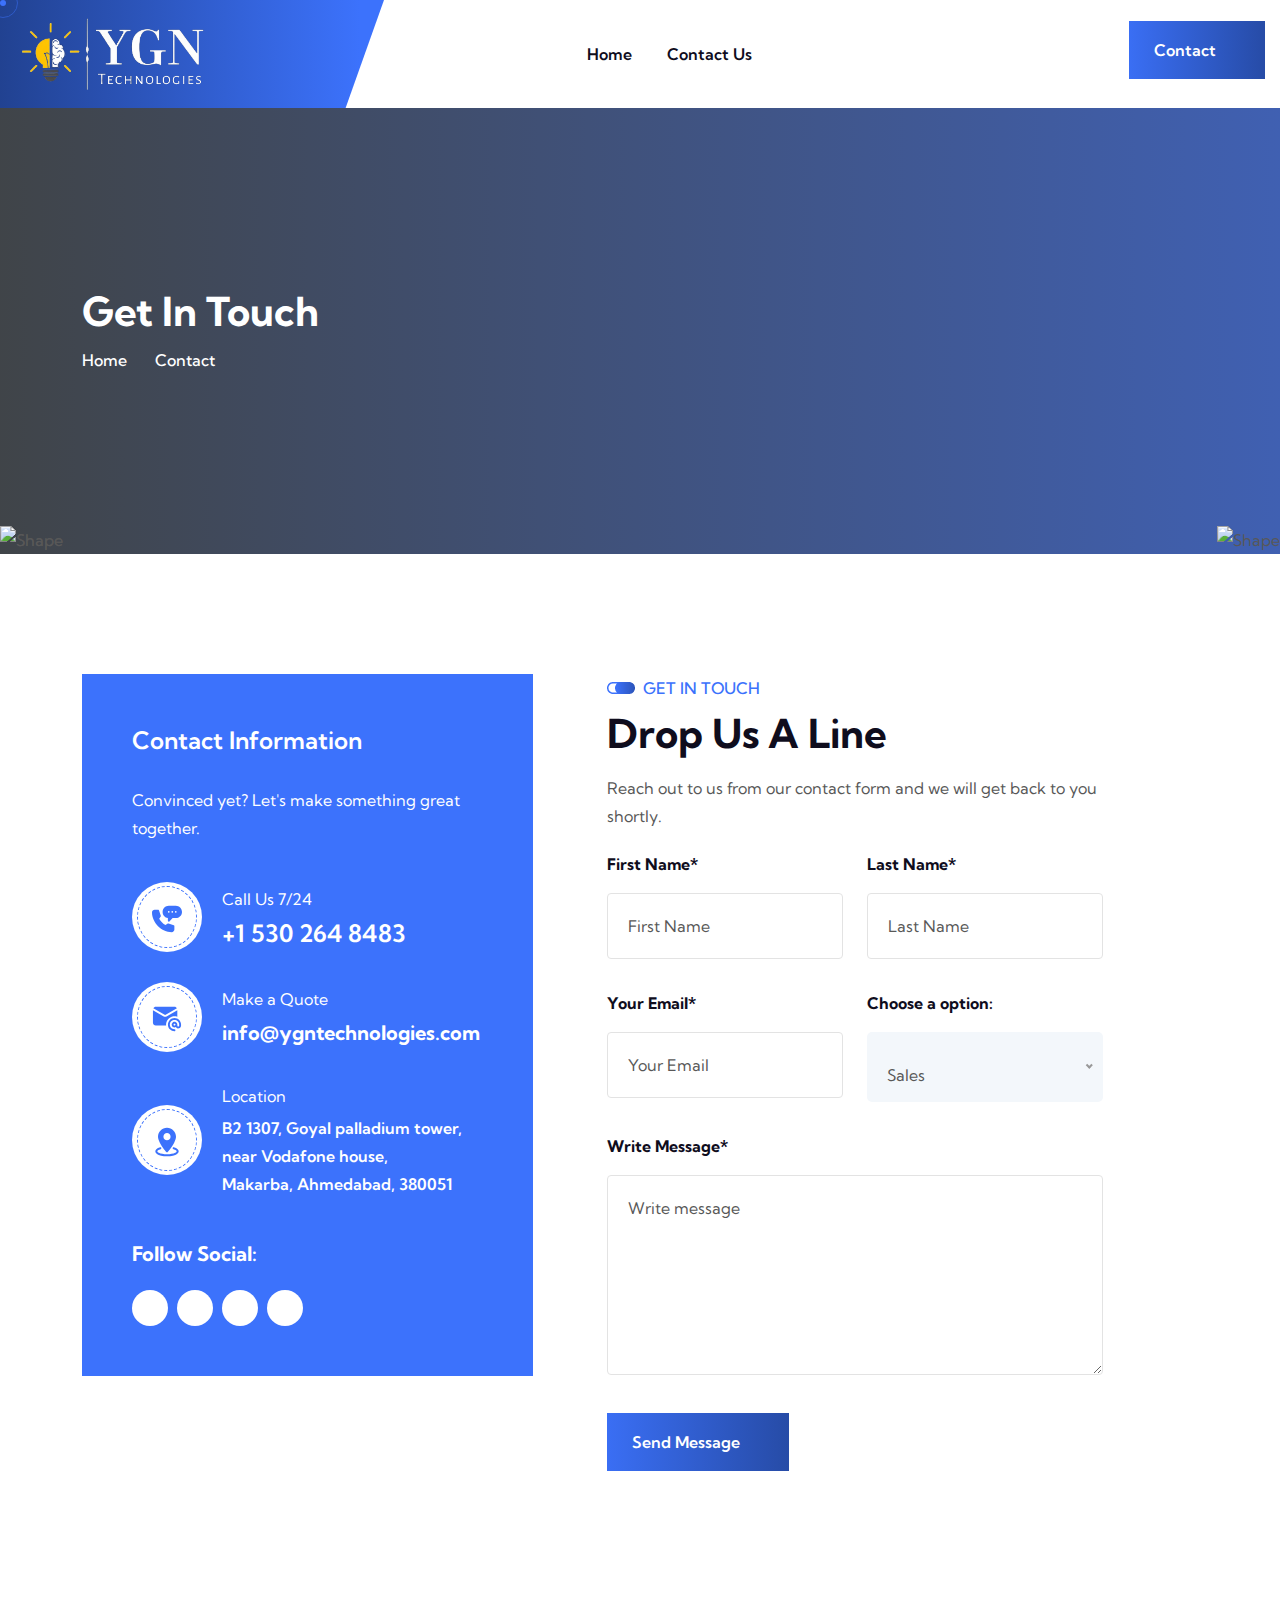
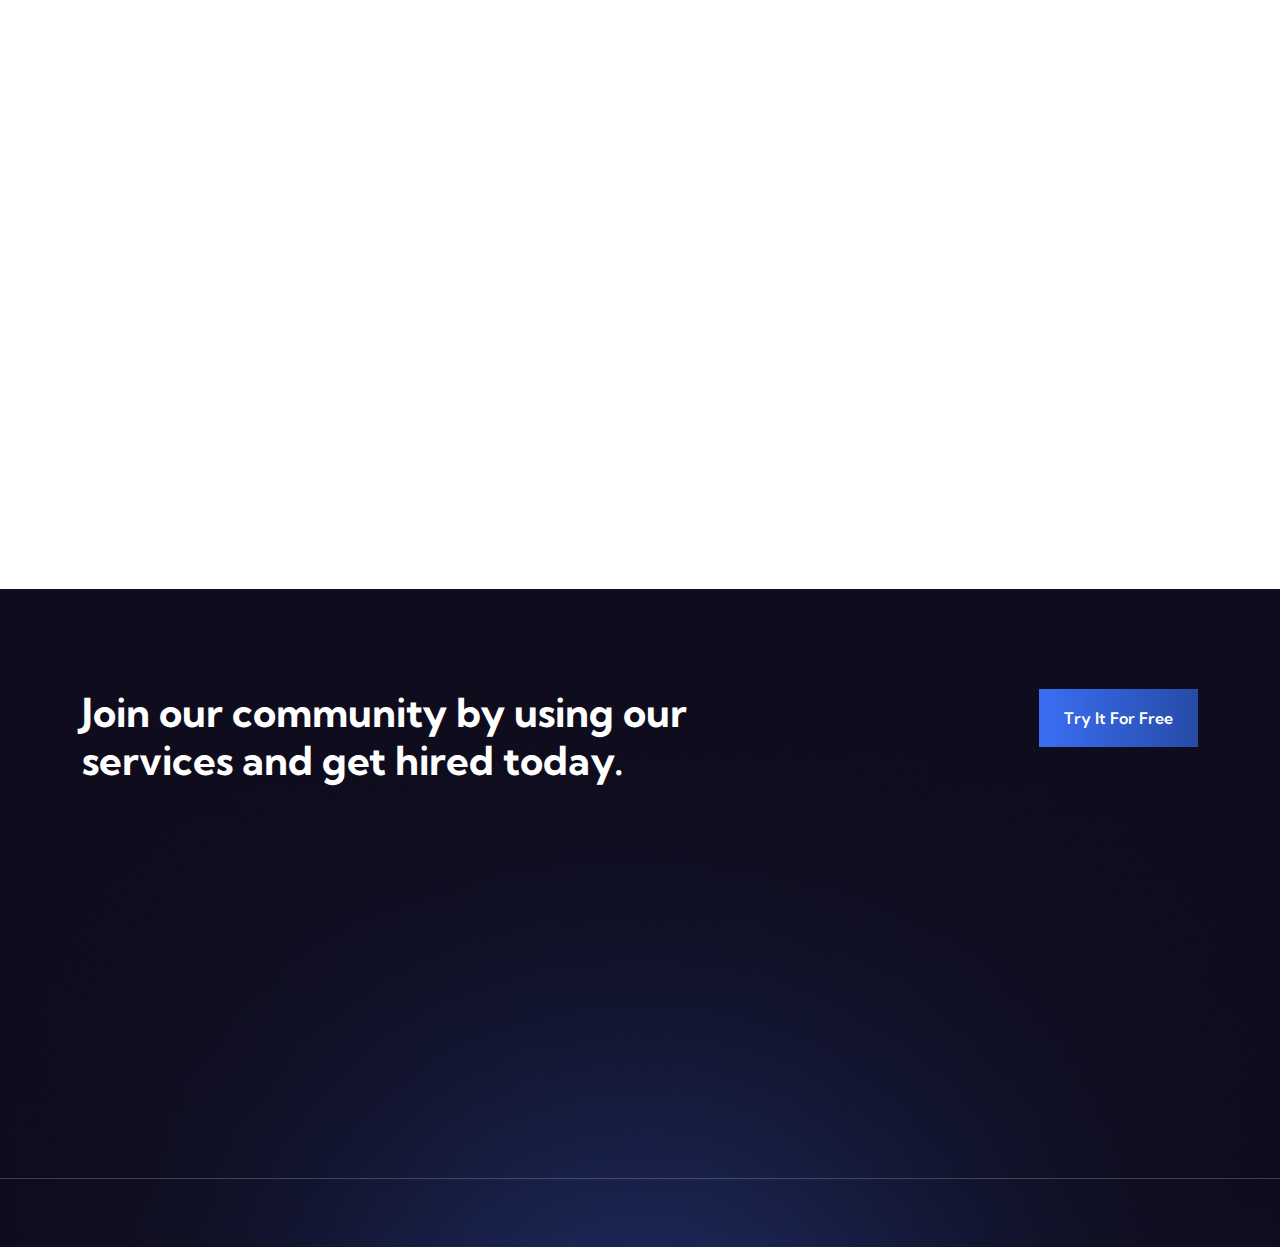
==== contact.html @ 8b7b7b0b "Contact or home page ready." ====
<!DOCTYPE html>
<html lang="en">
  <head>
    <meta charset="UTF-8" />
    <meta http-equiv="X-UA-Compatible" content="IE=edge" />
    <meta name="viewport" content="width=device-width, initial-scale=1.0" />
    <meta name="description" content="Learn Practice and get Placed - With the aid of our programme, international students will be given up to 10 times as many job interviews and will be placed more quickly.">
    <meta name="keywords" content="YGN Technologies, web development, mobile app development, digital marketing, technology solutions">
    <meta name="author" content="YGN Technologies">
    <meta property="og:url" content="https://www.ygntechnologies.com/" />
    <meta property="og:type" content="website" />
    <meta property="og:title" content="YGN Technologies" />
    <meta property="og:description" content="Learn Practice and get Placed - With the aid of our programme, international students will be given up to 10 times as many job interviews and will be placed more quickly." />
    <meta property="og:site_name" content="YGN Technologies" />
    <meta property="og:image" content="https://www.ygntechnologies.com/assets/images/logo/logo-light.png">
    <title>YGN Technologies</title>
    <!-- Favicon img -->
    <link rel="icon" type="image/x-icon" href="assets/images/favicon.ico">
    <link rel="shortcut icon" href="assets/images/favicon.png" />
    <!-- Bootstarp min css -->
    <link rel="stylesheet" href="assets/css/bootstrap.min.css" />
    <!-- Mean menu css -->
    <link rel="stylesheet" href="assets/css/meanmenu.css" />
    <!-- All min css -->
    <link rel="stylesheet" href="assets/css/all.min.css" />
    <!-- Swiper bundle min css -->
    <link rel="stylesheet" href="assets/css/swiper-bundle.min.css" />
    <!-- Magnigic popup css -->
    <link rel="stylesheet" href="assets/css/magnific-popup.css" />
    <!-- Animate css -->
    <link rel="stylesheet" href="assets/css/animate.css" />
    <!-- Nice select css -->
    <link rel="stylesheet" href="assets/css/nice-select.css" />
    <!-- Style css -->
    <link rel="stylesheet" href="assets/css/style.css" />
    <script src="https://kit.fontawesome.com/e7c887b20f.js" crossorigin="anonymous"></script>
  </head>

  <body>
    <!-- Preloader area start -->
    <!-- <div class="loading">
      <span class="text-capitalize">L</span>
      <span>o</span>
      <span>a</span>
      <span>d</span>
      <span>i</span>
      <span>n</span>
      <span>g</span>
    </div>
    <div id="preloader"></div> -->
    <!-- Preloader area end -->

    <!-- Mouse cursor area start here -->
    <div class="mouse-cursor cursor-outer"></div>
    <div class="mouse-cursor cursor-inner"></div>
    <!-- Mouse cursor area end here -->

    <!-- Header area start here -->
    <header class="header-area">
      <div class="container header__container">
        <div class="header__main">
          <a href="index.html" class="logo">
            <img src="assets/images/logo/logo-light.png" alt="logo" />
          </a>
          <div class="main-menu">
            <nav>
              <ul>
                <li class="has-megamenu">
                  <a href="index.html">Home</a>
                </li>
                <li><a href="contact.html">Contact Us</a></li>
              </ul>
            </nav>
          </div>
          <div class="d-none d-lg-inline-block">
            <a href="contact.html" class="btn-one">Contact <i class="fa-solid fa-headset"></i></a>
          </div>
          <div class="bars d-block d-lg-none">
            <i id="openButton" class="fa-solid fa-bars"></i>
          </div>
        </div>
      </div>
    </header>
    <!-- Header area end here -->

    <!-- Sidebar area start here -->
    <div id="targetElement" class="sidebar-area sidebar__hide">
      <div class="sidebar__overlay"></div>
      <a href="index.html" class="logo mb-40">
        <img src="assets/images/logo/logo.svg" alt="logo" />
      </a>
      <div class="mobile-menu overflow-hidden"></div>
      <ul class="footer-contact" style="color:white; ">
        <!-- <li>
          <div class="info" style="display: flex; gap: 10px;">
            <i class="fa-solid fa-map-location-dot"></i>
            <a class="link-body"
              href="https://www.google.com/maps?ll=22.999317,72.501567&z=17&t=m&hl=en&gl=BD&mapclient=embed&q=PALLADIUM+TOWER+Makarba+Ahmedabad,+Gujarat+380015"
              target="_blank" style="color:white;">
              B2 1307, Goyal palladium tower, near Vodafone house,
              Makarba, Ahmedabad, 380051
            </a>
          </div>
        </li> -->
        <li>
          <div class="info" style="display: flex; gap: 10px; align-items: center;">
            <i class="fa-solid fa-envelope"></i>
            <a href="mailto:info@ygntechnologies.com" class="link-body" style="color:white;">info@ygntechnologies.com</a>
          </div>
        </li>
        <li>
          <div class="info" style="display: flex; gap: 10px; align-items: center;">
            <i class="fa-solid fa-phone"></i>
            <a class="line_effect" href="tel://+15302648483" style="color:white;">+1 530 264 8483</a>
          </div>
        </li>
      </ul>
      <div class="social-icon mt-20">
        <a href="https://www.facebook.com/people/YGN-Technologies/61553317140249/?mibextid=qi2Omg"
        target="_blank"><i class="fa-brands fa-facebook-f"></i></a>
      <a href="https://www.instagram.com/ygntechnologies/?igsh=MWh3cmNrNzN2Zmg5aA%3D%3D" target="_blank"><i
          class="fa-brands fa-instagram"></i></a>
      <a href="https://www.linkedin.com/company/ygn-technologies/" target="_blank"><i
          class="fa-brands fa-linkedin-in"></i></a>
      <a href="https://wa.me/+918209973826" target="_blank"><i class="fa-brands fa-whatsapp"></i></a>
      </div>
      <button id="closeButton" class="text-white">
        <i class="fa-solid fa-xmark"></i>
      </button>
    </div>
    <!-- Sidebar area end here -->

    <!-- Fullscreen search area start here -->
    <div class="search-wrap">
      <div class="search-inner">
        <i class="fas fa-times search-close" id="search-close"></i>
        <div class="search-cell">
          <form method="get">
            <div class="search-field-holder">
              <input
                type="search"
                class="main-search-input"
                placeholder="Search..."
              />
            </div>
          </form>
        </div>
      </div>
    </div>
    <!-- Fullscreen search area end here -->

    <main>
      <!-- Page banner area start here -->
      <section
        class="banner__inner-page bg-image pt-180 pb-180 bg-image"
        data-background="assets/images/banner/contact_banner.webp"
      >
        <div
          class="shape2 wow slideInLeft"
          data-wow-delay="00ms"
          data-wow-duration="1500ms"
        >
          <img src="assets/images/banner/inner-banner-shape2.png" alt="shape" />
        </div>
        <div
          class="shape1 wow slideInLeft"
          data-wow-delay="200ms"
          data-wow-duration="1500ms"
        >
          <img src="assets/images/banner/inner-banner-shape1.png" alt="shape" />
        </div>
        <div
          class="shape3 wow slideInRight"
          data-wow-delay="200ms"
          data-wow-duration="1500ms"
        >
          <img
            class="sway__animationX"
            src="assets/images/banner/inner-banner-shape3.png"
            alt="shape"
          />
        </div>
        <div class="container">
          <h2
            class="wow fadeInUp"
            data-wow-delay="00ms"
            data-wow-duration="1500ms"
          >
            Get in Touch
          </h2>
          <div
            class="breadcrumb-list wow fadeInUp"
            data-wow-delay="200ms"
            data-wow-duration="1500ms"
          >
            <a href="index.html">Home &nbsp;</a
            ><span> <i class="fa-solid fa-angles-right"></i>&nbsp; Contact</span>
          </div>
        </div>
      </section>
      <!-- Page banner area end here -->

      <!-- Contact area start here -->
      <section class="contact-area pt-120 pb-120">
        <div class="container">
          <div class="row g-4">
            <div class="col-lg-5">
              <div class="contact__left-item primary-bg">
                <h3 class="text-white mb-30">Contact Information</h3>
                <p class="text-white">
                  Convinced yet? Let's make something great together.
                </p>
                <ul class="mt-40 mb-40">
                  <li>
                    <i>
                      <svg
                        width="30"
                        height="30"
                        viewBox="0 0 30 30"
                        fill="none"
                        xmlns="http://www.w3.org/2000/svg"
                      >
                        <path
                          d="M23.7891 1.81641H16.7578C13.3658 1.81641 10.6055 4.5767 10.6055 7.96875C10.6055 11.063 12.9015 13.631 15.8789 14.0585V16.7578C15.8788 16.9317 15.9303 17.1016 16.0268 17.2462C16.1234 17.3907 16.2607 17.5033 16.4214 17.5697C16.7456 17.705 17.1258 17.6325 17.3793 17.3792L20.6374 14.1211H23.7891C27.1811 14.1211 30 11.3608 30 7.96875C30 4.5767 27.1811 1.81641 23.7891 1.81641ZM16.7578 8.84754C16.2723 8.84754 15.8789 8.45402 15.8789 7.96863C15.8789 7.48324 16.2723 7.08973 16.7578 7.08973C17.2432 7.08973 17.6367 7.48324 17.6367 7.96863C17.6367 8.45402 17.2432 8.84754 16.7578 8.84754ZM20.2734 8.84754C19.7879 8.84754 19.3945 8.45402 19.3945 7.96863C19.3945 7.48324 19.7879 7.08973 20.2734 7.08973C20.7588 7.08973 21.1523 7.48324 21.1523 7.96863C21.1523 8.45402 20.7588 8.84754 20.2734 8.84754ZM23.7891 8.84754C23.3036 8.84754 22.9102 8.45402 22.9102 7.96863C22.9102 7.48324 23.3036 7.08973 23.7891 7.08973C24.2745 7.08973 24.668 7.48324 24.668 7.96863C24.668 8.45402 24.2745 8.84754 23.7891 8.84754Z"
                          fill="#3C72FC"
                        />
                        <path
                          d="M19.7461 28.1836C21.2 28.1836 22.3828 27.0008 22.3828 25.5469V22.0312C22.3828 21.6527 22.1408 21.3171 21.782 21.1978L16.5209 19.44C16.2634 19.3533 15.9819 19.3928 15.7553 19.5421L13.5186 21.033C11.1496 19.9035 8.33871 17.0925 7.20914 14.7236L8.7 12.4868C8.77415 12.3754 8.82189 12.2485 8.83958 12.1158C8.85728 11.9831 8.84447 11.8482 8.80213 11.7212L7.04432 6.46014C6.98611 6.28516 6.87428 6.13295 6.72469 6.02512C6.5751 5.91728 6.39534 5.85929 6.21094 5.85938H2.63672C1.18277 5.85938 0 7.02979 0 8.48373C0 18.61 9.6198 28.1836 19.7461 28.1836Z"
                          fill="#3C72FC"
                        />
                      </svg>
                    </i>
                    <div>
                      <span class="text-white">Call Us 7/24</span>
                      <h3 class="mt-1">
                        <a class="text-white" href="tel://+15302648483">+1 530 264 8483</a>
                      </h3>
                    </div>
                  </li>
                  <li>
                    <i>
                      <svg
                        width="30"
                        height="30"
                        viewBox="0 0 30 30"
                        fill="none"
                        xmlns="http://www.w3.org/2000/svg"
                      >
                        <path
                          d="M12.6503 10.8272C12.8028 10.914 12.9765 10.9569 13.1519 10.9509C13.3316 10.9344 13.5058 10.8798 13.6628 10.7906L24.9222 4.22062C24.6775 3.79416 24.3249 3.43955 23.8999 3.19239C23.4749 2.94523 22.9923 2.81422 22.5006 2.8125H3.75063C3.25879 2.81406 2.77603 2.94499 2.35081 3.19216C1.92559 3.43932 1.57289 3.79402 1.32812 4.22062L12.6503 10.8272Z"
                          fill="#3C72FC"
                        />
                        <path
                          d="M25.3125 6.15938V12.675C24.4104 12.3503 23.4587 12.1854 22.5 12.1875C20.2633 12.191 18.1192 13.081 16.5376 14.6626C14.956 16.2442 14.066 18.3883 14.0625 20.625C14.0623 20.9384 14.0811 21.2514 14.1188 21.5625H3.75C3.00476 21.5603 2.29069 21.2632 1.76372 20.7363C1.23676 20.2093 0.939726 19.4952 0.9375 18.75V6.15938L11.7094 12.45C12.1434 12.6874 12.6303 12.8118 13.125 12.8118C13.6197 12.8118 14.1066 12.6874 14.5406 12.45L25.3125 6.15938Z"
                          fill="#3C72FC"
                        />
                        <path
                          d="M22.5 14.0625C20.7595 14.0625 19.0903 14.7539 17.8596 15.9846C16.6289 17.2153 15.9375 18.8845 15.9375 20.625C15.9375 22.3655 16.6289 24.0347 17.8596 25.2654C19.0903 26.4961 20.7595 27.1875 22.5 27.1875C22.7486 27.1875 22.9871 27.0887 23.1629 26.9129C23.3387 26.7371 23.4375 26.4986 23.4375 26.25C23.4375 26.0014 23.3387 25.7629 23.1629 25.5871C22.9871 25.4113 22.7486 25.3125 22.5 25.3125C21.5729 25.3125 20.6666 25.0376 19.8958 24.5225C19.1249 24.0074 18.5241 23.2754 18.1693 22.4188C17.8145 21.5623 17.7217 20.6198 17.9026 19.7105C18.0834 18.8012 18.5299 17.966 19.1854 17.3104C19.841 16.6549 20.6762 16.2084 21.5855 16.0276C22.4948 15.8467 23.4373 15.9395 24.2938 16.2943C25.1504 16.6491 25.8824 17.2499 26.3975 18.0208C26.9126 18.7916 27.1875 19.6979 27.1875 20.625V21.5625C27.1875 21.8111 27.0887 22.0496 26.9129 22.2254C26.7371 22.4012 26.4986 22.5 26.25 22.5C26.0014 22.5 25.7629 22.4012 25.5871 22.2254C25.4113 22.0496 25.3125 21.8111 25.3125 21.5625V20.625C25.3125 20.0687 25.1476 19.525 24.8385 19.0625C24.5295 18.5999 24.0902 18.2395 23.5763 18.0266C23.0624 17.8137 22.4969 17.758 21.9513 17.8665C21.4057 17.9751 20.9046 18.2429 20.5113 18.6363C20.1179 19.0296 19.8501 19.5307 19.7415 20.0763C19.633 20.6219 19.6887 21.1874 19.9016 21.7013C20.1145 22.2152 20.4749 22.6545 20.9375 22.9635C21.4 23.2726 21.9437 23.4375 22.5 23.4375C22.9843 23.4344 23.4594 23.3048 23.8781 23.0616C24.2022 23.578 24.6856 23.9748 25.2552 24.1921C25.8248 24.4094 26.4496 24.4353 27.0353 24.266C27.621 24.0967 28.1356 23.7412 28.5013 23.2535C28.867 22.7657 29.064 22.1721 29.0625 21.5625V20.625C29.0605 18.8851 28.3685 17.2171 27.1382 15.9868C25.9079 14.7565 24.2399 14.0645 22.5 14.0625ZM22.5 21.5625C22.3146 21.5625 22.1333 21.5075 21.9792 21.4045C21.825 21.3015 21.7048 21.1551 21.6339 20.9838C21.5629 20.8125 21.5443 20.624 21.5805 20.4421C21.6167 20.2602 21.706 20.0932 21.8371 19.9621C21.9682 19.831 22.1352 19.7417 22.3171 19.7055C22.499 19.6693 22.6875 19.6879 22.8588 19.7589C23.0301 19.8298 23.1765 19.95 23.2795 20.1042C23.3825 20.2583 23.4375 20.4396 23.4375 20.625C23.4375 20.8736 23.3387 21.1121 23.1629 21.2879C22.9871 21.4637 22.7486 21.5625 22.5 21.5625Z"
                          fill="#3C72FC"
                        />
                      </svg>
                    </i>
                    <div>
                      <span class="text-white">Make a Quote</span>
                      <h4 class="mt-1">
                        <a href="mailto:info@ygntechnologies.com" class="text-white">info@ygntechnologies.com</a>
                      </h4>
                    </div>
                  </li>
                  <li>
                    <i>
                      <svg
                        width="32"
                        height="32"
                        viewBox="0 0 32 32"
                        fill="none"
                        xmlns="http://www.w3.org/2000/svg"
                      >
                        <path
                          fill-rule="evenodd"
                          clip-rule="evenodd"
                          d="M16 1.66667C11.036 1.66667 7 5.73867 7 10.7613C7 12.4627 7.74933 14.5733 8.84 16.6787C11.2413 21.3147 15.2413 25.984 15.2413 25.984C15.3352 26.0933 15.4516 26.1811 15.5826 26.2412C15.7135 26.3014 15.8559 26.3325 16 26.3325C16.1441 26.3325 16.2865 26.3014 16.4174 26.2412C16.5484 26.1811 16.6648 26.0933 16.7587 25.984C16.7587 25.984 20.7587 21.3147 23.16 16.6787C24.2507 14.5733 25 12.4627 25 10.7613C25 5.73867 20.964 1.66667 16 1.66667ZM16 7.00001C15.0447 7.02577 14.1371 7.42338 13.4705 8.10821C12.8039 8.79303 12.4309 9.71098 12.4309 10.6667C12.4309 11.6224 12.8039 12.5403 13.4705 13.2251C14.1371 13.91 15.0447 14.3076 16 14.3333C16.9553 14.3076 17.8629 13.91 18.5295 13.2251C19.1961 12.5403 19.5691 11.6224 19.5691 10.6667C19.5691 9.71098 19.1961 8.79303 18.5295 8.10821C17.8629 7.42338 16.9553 7.02577 16 7.00001Z"
                          fill="#3C72FC"
                        />
                        <path
                          fill-rule="evenodd"
                          clip-rule="evenodd"
                          d="M22.3774 23.1693C23.4614 23.4947 24.3547 23.8973 24.972 24.3693C25.372 24.6733 25.6654 24.9707 25.6654 25.3333C25.6654 25.5467 25.544 25.74 25.3734 25.9333C25.0907 26.252 24.6707 26.5387 24.1507 26.8053C22.3134 27.7453 19.3427 28.3333 15.9987 28.3333C12.6547 28.3333 9.68403 27.7453 7.8467 26.8053C7.3267 26.5387 6.9067 26.252 6.62403 25.9333C6.45336 25.74 6.33203 25.5467 6.33203 25.3333C6.33203 24.9707 6.62536 24.6733 7.02536 24.3693C7.6427 23.8973 8.53603 23.4947 9.62003 23.1693C9.87411 23.093 10.0874 22.9188 10.2131 22.6851C10.3387 22.4514 10.3664 22.1774 10.29 21.9233C10.2136 21.6693 10.0395 21.4559 9.80579 21.3303C9.57212 21.2046 9.29811 21.177 9.04403 21.2533C7.39336 21.7507 6.1107 22.432 5.34003 23.1853C4.6627 23.8453 4.33203 24.584 4.33203 25.3333C4.33203 26.2693 4.86136 27.2027 5.93736 27.9813C7.82536 29.3467 11.6174 30.3333 15.9987 30.3333C20.38 30.3333 24.172 29.3467 26.06 27.9813C27.136 27.2027 27.6654 26.2693 27.6654 25.3333C27.6654 24.584 27.3347 23.8453 26.6574 23.1853C25.8867 22.432 24.604 21.7507 22.9534 21.2533C22.8276 21.2155 22.6955 21.2028 22.5648 21.2161C22.4341 21.2293 22.3073 21.2681 22.1916 21.3303C22.0759 21.3925 21.9736 21.4769 21.8905 21.5787C21.8074 21.6804 21.7452 21.7975 21.7074 21.9233C21.6695 22.0491 21.6569 22.1812 21.6701 22.3119C21.6833 22.4426 21.7221 22.5694 21.7843 22.6851C21.8465 22.8008 21.9309 22.9031 22.0327 22.9862C22.1344 23.0693 22.2516 23.1315 22.3774 23.1693Z"
                          fill="#3C72FC"
                        />
                      </svg>
                    </i>
                    <div>
                      <span class="text-white">Location</span>
                      <h5 class="mt-1">
                        <a class="text-white" href="https://www.google.com/maps?ll=22.999317,72.501567&z=17&t=m&hl=en&gl=BD&mapclient=embed&q=PALLADIUM+TOWER+Makarba+Ahmedabad,+Gujarat+380015"
                        target="_blank"
                          >B2 1307, Goyal palladium  tower, <br /> near Vodafone house, <br /> Makarba, Ahmedabad, 380051</a>
                      </h5>
                    </div>
                  </li>
                </ul>
                <h4 class="text-white mb-20">Follow Social:</h4>
                <div class="social">
                  <a href="https://www.facebook.com/people/YGN-Technologies/61553317140249/?mibextid=qi2Omg"
                  target="_blank"><i class="fa-brands fa-facebook-f"></i></a>
                <a href="https://www.instagram.com/ygntechnologies/?igsh=MWh3cmNrNzN2Zmg5aA%3D%3D" target="_blank"><i
                    class="fa-brands fa-instagram"></i></a>
                <a href="https://www.linkedin.com/company/ygn-technologies/" target="_blank"><i
                    class="fa-brands fa-linkedin-in"></i></a>
                <a href="https://wa.me/+918209973826" target="_blank"><i class="fa-brands fa-whatsapp"></i></a>
                </div>
              </div>
            </div>
            <div class="col-lg-6">
              <div class="contact__right-item">
                <div class="section-header mb-20">
                  <h5
                    class="wow fadeInUp pb-2"
                    data-wow-delay="00ms"
                    data-wow-duration="1500ms"
                  >
                    <img
                      class="me-1"
                      src="assets/images/icon/section-title.png"
                      alt="icon"
                    />
                    GET IN TOUCH
                  </h5>
                  <h2
                    class="wow fadeInUp"
                    data-wow-delay="200ms"
                    data-wow-duration="1500ms"
                  >
                    Drop Us a Line
                  </h2>
                  <p
                    class="wow fadeInUp mt-3"
                    data-wow-delay="400ms"
                    data-wow-duration="1500ms"
                  >
                    Reach out to us from our contact form and we will get back
                    to you shortly.
                  </p>
                </div>
                <div class="contact__form">
                  <form 
                    method="post"
                    autocomplete="off"
                    onsubmit="sendMail(event)"
                  >
                    <div class="row">
                      <div class="col-6">
                        <label for="name">First Name*</label>
                        <input
                          id="firstname"
                          class="bg-transparent bor"
                          type="text"
                          placeholder="First Name"
                          required
                        />
                      </div>
                      <div class="col-6">
                        <label for="name">Last Name*</label>
                        <input
                          id="lastname"
                          class="bg-transparent bor"
                          type="text"
                          placeholder="Last Name"
                          required
                        />
                      </div>
                      <div class="col-6">
                        <label for="email">Your Email*</label>
                        <input
                          class="bg-transparent bor"
                          id="email"
                          type="email"
                          placeholder="Your Email"
                          required
                        />
                      </div>
                      <div class="col-6">
                        <label for="type">Choose a option:</label>
                        <select name="type" id="type">
                          <option value="sales">Sales</option>
                          <option value="marketing">Marketing</option>
                          <option value="customer support">Customer Support</option>
                        </select>
                      </div>
                    </div>
                    <div class="text-area">
                      <label for="message">Write Message*</label>
                      <textarea
                        class="bg-transparent bor"
                        id="message"
                        placeholder="Write message"
                        required
                      ></textarea>
                    </div>
                    <div class="btn-two">
                      <button
                      type="submit"
                      class="btn-one submit-btn"
                      id="sendMessage"
                      >
                          Send Message
                          <i class="fa-regular fa-paper-plane"></i>
                      </button>
                    </div>
                  </form>
                </div>
              </div>
            </div>
          </div>
        </div>
      </section>
      <!-- Contact area end here -->

      <!-- Contact map area start here -->
      <div class="contact__map">
        <iframe src="https://www.google.com/maps/embed?pb=!1m18!1m12!1m3!1d3672.6657272108355!2d72.49669652962852!3d22.99931642553311!2m3!1f0!2f0!3f0!3m2!1i1024!2i768!4f13.1!3m3!1m2!1s0x395e9adc8dc164cf%3A0xb67567e144a2521b!2sPALLADIUM%20TOWER%2C%20Makarba%2C%20Ahmedabad%2C%20Gujarat%20380015!5e0!3m2!1sen!2sbd!4v1710161127485!5m2!1sen!2sbd" width="600" height="450" style="border:0;" allowfullscreen="" loading="lazy" referrerpolicy="no-referrer-when-downgrade"></iframe>
      </div>
      <!-- Contact map area end here -->
    </main>

    <!-- Footer area start here -->
    <footer class="footer-area secondary-bg">
      <div class="footer__shape-regular-left wow slideInLeft" data-wow-delay="00ms" data-wow-duration="1500ms">
        <img src="assets/images/shape/footer-regular-left.png" alt="shape" />
      </div>
      <div class="footer__shape-solid-left wow slideInLeft" data-wow-delay="200ms" data-wow-duration="1500ms">
        <img class="sway_Y__animation" src="assets/images/shape/footer-solid-left.png" alt="shape" />
      </div>
      <div class="footer__shape-solid-right wow slideInRight" data-wow-delay="00ms" data-wow-duration="1500ms">
        <img class="sway_Y__animation" src="assets/images/shape/footer-regular-right.png" alt="shape" />
      </div>
      <div class="footer__shape-regular-right wow slideInRight" data-wow-delay="200ms" data-wow-duration="1500ms">
        <img src="assets/images/shape/footer-solid-right.png" alt="shape" />
      </div>
      <div class="footer__shadow-shape">
        <img src="assets/images/shape/footer-shadow-shape.png" alt="shodow" />
      </div>
      <div class="container">
        <div class="footer__wrp pt-100 pb-100">
          <div style="
                display: flex;
                justify-content: space-between;
                padding-bottom: 40px;
              ">
            <div class="leftside">
              <h2 style="color: white; width: 70%">
                Join our community by using our services and get hired today.
              </h2>
            </div>
            <div class="d-none d-lg-inline-block">
              <a class="btn-one" href="./contact.html" style="width: max-content">Try It For Free</a>
            </div>
          </div>
          <div class="footer__item item-big wow fadeInUp" data-wow-delay="00ms" data-wow-duration="1500ms">
            <a href="index.html" class="logo mb-30">
              <img src="assets/images/logo/logo-light.png" alt="logo" />
            </a>
            <p>©2024 YGN Technologies Services. All rights reserved.</p>
            <div class="social-icon">
              <a href="https://www.facebook.com/people/YGN-Technologies/61553317140249/?mibextid=qi2Omg"
                target="_blank"><i class="fa-brands fa-facebook-f"></i></a>
              <a href="https://www.instagram.com/ygntechnologies/?igsh=MWh3cmNrNzN2Zmg5aA%3D%3D" target="_blank"><i
                  class="fa-brands fa-instagram"></i></a>
              <a href="https://www.linkedin.com/company/ygn-technologies/" target="_blank"><i
                  class="fa-brands fa-linkedin-in"></i></a>
              <a href="https://wa.me/+918209973826" target="_blank"><i class="fa-brands fa-whatsapp"></i></a>
            </div>
          </div>
          <div class="footer__item item-big wow fadeInUp" data-wow-delay="600ms" data-wow-duration="1500ms">
            <h3 class="footer-title">Get in Touch</h3>
            <ul class="footer-contact">
              <!-- <li>
                <div class="info" style="display: flex; gap: 10px;">
                  <i class="fa-solid fa-map-location-dot"></i>
                  <a class="link-body"
                    href="https://www.google.com/maps?ll=22.999317,72.501567&z=17&t=m&hl=en&gl=BD&mapclient=embed&q=PALLADIUM+TOWER+Makarba+Ahmedabad,+Gujarat+380015"
                    target="_blank">
                    B2 1307, Goyal palladium tower, near Vodafone house,
                    Makarba, Ahmedabad, 380051
                  </a>
                </div>
              </li> -->
              <li>
                <div class="info" style="display: flex; gap: 10px; align-items: center;">
                  <i class="fa-solid fa-envelope"></i>
                  <a href="mailto:info@ygntechnologies.com" class="link-body">info@ygntechnologies.com</a>
                </div>
              </li>
              <li>
                <div class="info" style="display: flex; gap: 10px; align-items: center;">
                  <i class="fa-solid fa-phone"></i>
                  <a class="line_effect" href="tel://+15302648483">+1 530 264 8483</a>
                </div>
              </li>
            </ul>
          </div>
          <div class="footer__item item-sm wow fadeInUp" data-wow-delay="200ms" data-wow-duration="1500ms">
            <h3 class="footer-title">Learn More</h3>
            <ul>
              <!-- <li>
                <a href="recruiters.html">For Recruiters</a>
              </li>
              <li>
                <a href="candidates.html">For Candidates</a>
              </li>
              <li>
                <a href="about.html"> About Us</a>
              </li>
              <li>
                <a href="blog.html"> Blog</a>
              </li> -->
              <li>
                <a href="contact.html"> Contact Us</a>
              </li>
            </ul>
          </div>
          <!-- <div
              class="footer__item item-sm wow fadeInUp"
              data-wow-delay="400ms"
              data-wow-duration="1500ms"
            >
              <h3 class="footer-title">Quick Link</h3>
              <ul>
                <li>
                  <a href="about.html"
                    ><i class="fa-regular fa-angles-right me-1"></i> About
                    Gratech</a
                  >
                </li>
                <li>
                  <a href="service.html"
                    ><i class="fa-regular fa-angles-right me-1"></i> Our
                    Services</a
                  >
                </li>
                <li>
                  <a href="pricing.html"
                    ><i class="fa-regular fa-angles-right me-1"></i> Pricing
                    Plan</a
                  >
                </li>
                <li>
                  <a href="case.html"
                    ><i class="fa-regular fa-angles-right me-1"></i> Our
                    Projects</a
                  >
                </li>
                <li>
                  <a href="team.html"
                    ><i class="fa-regular fa-angles-right me-1"></i> Our Team</a
                  >
                </li>
              </ul>
            </div> -->
        </div>
      </div>
      <div class="footer__copyright">
        <div class="container">
          <div class="d-flex gap-1 flex-wrap align-items-center justify-content-md-between justify-content-center">
            <p class="wow fadeInDown" data-wow-delay="00ms" data-wow-duration="1500ms">
              &copy; A YGN Technologies. Copyright 2024 all rights reserved
              
            </p>
            <ul class="d-flex align-items-center gap-4 wow fadeInDown" data-wow-delay="200ms" data-wow-duration="1500ms">
              <li><a href="#">Privacy Policy</a></li>
              <li><a href="#">Terms & Condition</a></li>
            </ul>
          </div>
        </div>
      </div>
    </footer>
    <!-- Footer area end here -->

    <!-- Back to top area start here -->
    <div class="scroll-up">
      <svg
        class="scroll-circle svg-content"
        width="100%"
        height="100%"
        viewBox="-1 -1 102 102"
      >
        <path d="M50,1 a49,49 0 0,1 0,98 a49,49 0 0,1 0,-98" />
      </svg>
    </div>
    <!-- Back to top area end here -->

    <!-- Jquery 3.7.0 Min Js -->
    <script src="assets/js/jquery-3.7.1.min.js"></script>
    <!-- Bootstrap min Js -->
    <script src="assets/js/bootstrap.min.js"></script>
    <!-- Mean menu Js -->
    <script src="assets/js/meanmenu.js"></script>
    <!-- Swiper bundle min Js -->
    <script src="assets/js/swiper-bundle.min.js"></script>
    <!-- Counterup min Js -->
    <script src="assets/js/jquery.counterup.min.js"></script>
    <!-- Wow min Js -->
    <script src="assets/js/wow.min.js"></script>
    <!-- Pace min Js -->
    <script src="assets/js/pace.min.js"></script>
    <!-- Magnific popup min Js -->
    <script src="assets/js/magnific-popup.min.js"></script>
    <!-- Nice select min Js -->
    <script src="assets/js/nice-select.min.js"></script>
    <!-- Isotope pkgd min Js -->
    <script src="assets/js/isotope.pkgd.min.js"></script>
    <!-- Waypoints Js -->
    <script src="assets/js/jquery.waypoints.js"></script>
    <!-- Script Js -->
    <script src="assets/js/script.js"></script>

    <script
      type="text/javascript"
      src="https://cdn.jsdelivr.net/npm/@emailjs/browser@3/dist/email.min.js"
    ></script>
    <script type="text/javascript">
      (function () {
        emailjs.init("Xj685a0tk9Q-tp74K"); // Need to fetch key here
      })();
    </script>
    <script>
      function sendMail(event) {
        event.preventDefault();
        const submitBtn = document.getElementById('sendMessage');
        submitBtn.innerText = "Loading...";
        const urlParams = new URLSearchParams(window.location.search);
        const plan = urlParams.get('plan');
        const formData = {
          user_name: document.getElementById('firstname').value + " " + document.getElementById('lastname').value,
          user_email: document.getElementById('email').value,
          user_message: document.getElementById('message').value,
          user_type: document.getElementById('type').value,
          plan: plan
        };

        emailjs
          .send("service_kyuu6z6", "template_pbmr0st", formData)
          .then(function (res) {
            submitBtn.innerText = "Your message has been sent. Thank you!";
          })
          .catch((error) => {
            submitBtn.innerText = "Send message";
          });
      }
  </script>
  </body>
</html>
---- assets/css/meanmenu.css ----
/* hide the link until viewport size is reached */
a.meanmenu-reveal {
	display: none;
}

/* when under viewport size, .mean-container is added to body */
.mean-container .mean-bar {
	float: left;
	width: 100%;
	position: relative;
	background: #0c1923;
	/* padding: 4px 0;
	min-height: 42px; */
	z-index: 999999;
}

.mean-container a.meanmenu-reveal {
	width: 22px;
	height: 22px;
	padding: 13px 13px 11px 13px;
	position: absolute;
	top: 0;
	right: 0;
	cursor: pointer;
	color: #fff;
	text-decoration: none;
	font-size: 16px;
	text-indent: -9999em;
	line-height: 22px;
	font-size: 1px;
	display: block;
	font-family: Arial, Helvetica, sans-serif;
	font-weight: 700;
}

.mean-container a.meanmenu-reveal span {
	display: block;
	background: #fff;
	height: 3px;
	margin-top: 3px;
}

.mean-container .mean-nav {
	float: left;
	width: 100%;
	background-color: #000;
}

.mean-container .mean-nav ul {
	padding: 0;
	margin: 0;
	width: 100%;
	list-style-type: none;
}

.mean-container .mean-nav ul li {
	position: relative;
	float: left;
	width: 100%;
}

.mean-container .mean-nav ul li a {
	display: block;
	float: left;
	width: 100%;
	padding: 10px 0;
	margin: 0;
	text-align: left;
	color: #fff;
	border-top: 1px solid rgba(255, 255, 255, 0.25);
}

.mean-container .mean-nav ul li li a {
	width: 80%;
	padding: 1em 10%;
	border-top: 1px solid #f1f1f1;
	border-top: 1px solid rgba(255, 255, 255, 0.25);
	opacity: 0.75;
	filter: alpha(opacity=75);
	text-shadow: none !important;
	visibility: visible;
}

.mean-container .mean-nav ul li.mean-last a {
	border-bottom: none;
	margin-bottom: 0;
}

.mean-container .mean-nav ul li li li a {
	width: 70%;
	padding: 1em 15%;
}

.mean-container .mean-nav ul li li li li a {
	width: 60%;
	padding: 1em 20%;
}

.mean-container .mean-nav ul li li li li li a {
	width: 50%;
	padding: 1em 25%;
}

/* .mean-container .mean-nav ul li a:hover {
	background: #252525;
	background: rgba(255, 255, 255, 0.1);
} */

.mean-container .mean-nav ul li a.mean-expand {
	width: 30px;
	height: 15px;
	line-height: 14px;
	text-align: center;
	position: absolute;
	right: 0px;
	top: 7px;
	z-index: 2;
	font-weight: 700;
	background-color: var(--primary-color);
	border-radius: 10px;
}

/* .mean-container .mean-nav ul li a.mean-expand:hover {
	background: rgba(0, 0, 0, 0.9);
} */

.mean-container .mean-push {
	float: left;
	width: 100%;
	padding: 0;
	margin: 0;
	clear: both;
}

.mean-nav .wrapper {
	width: 100%;
	padding: 0;
	margin: 0;
}

/* Fix for box sizing on Foundation Framework etc. */
.mean-container .mean-bar,
.mean-container .mean-bar * {
	-webkit-box-sizing: content-box;
	-moz-box-sizing: content-box;
	box-sizing: content-box;
}

.mean-remove {
	display: none !important;
}
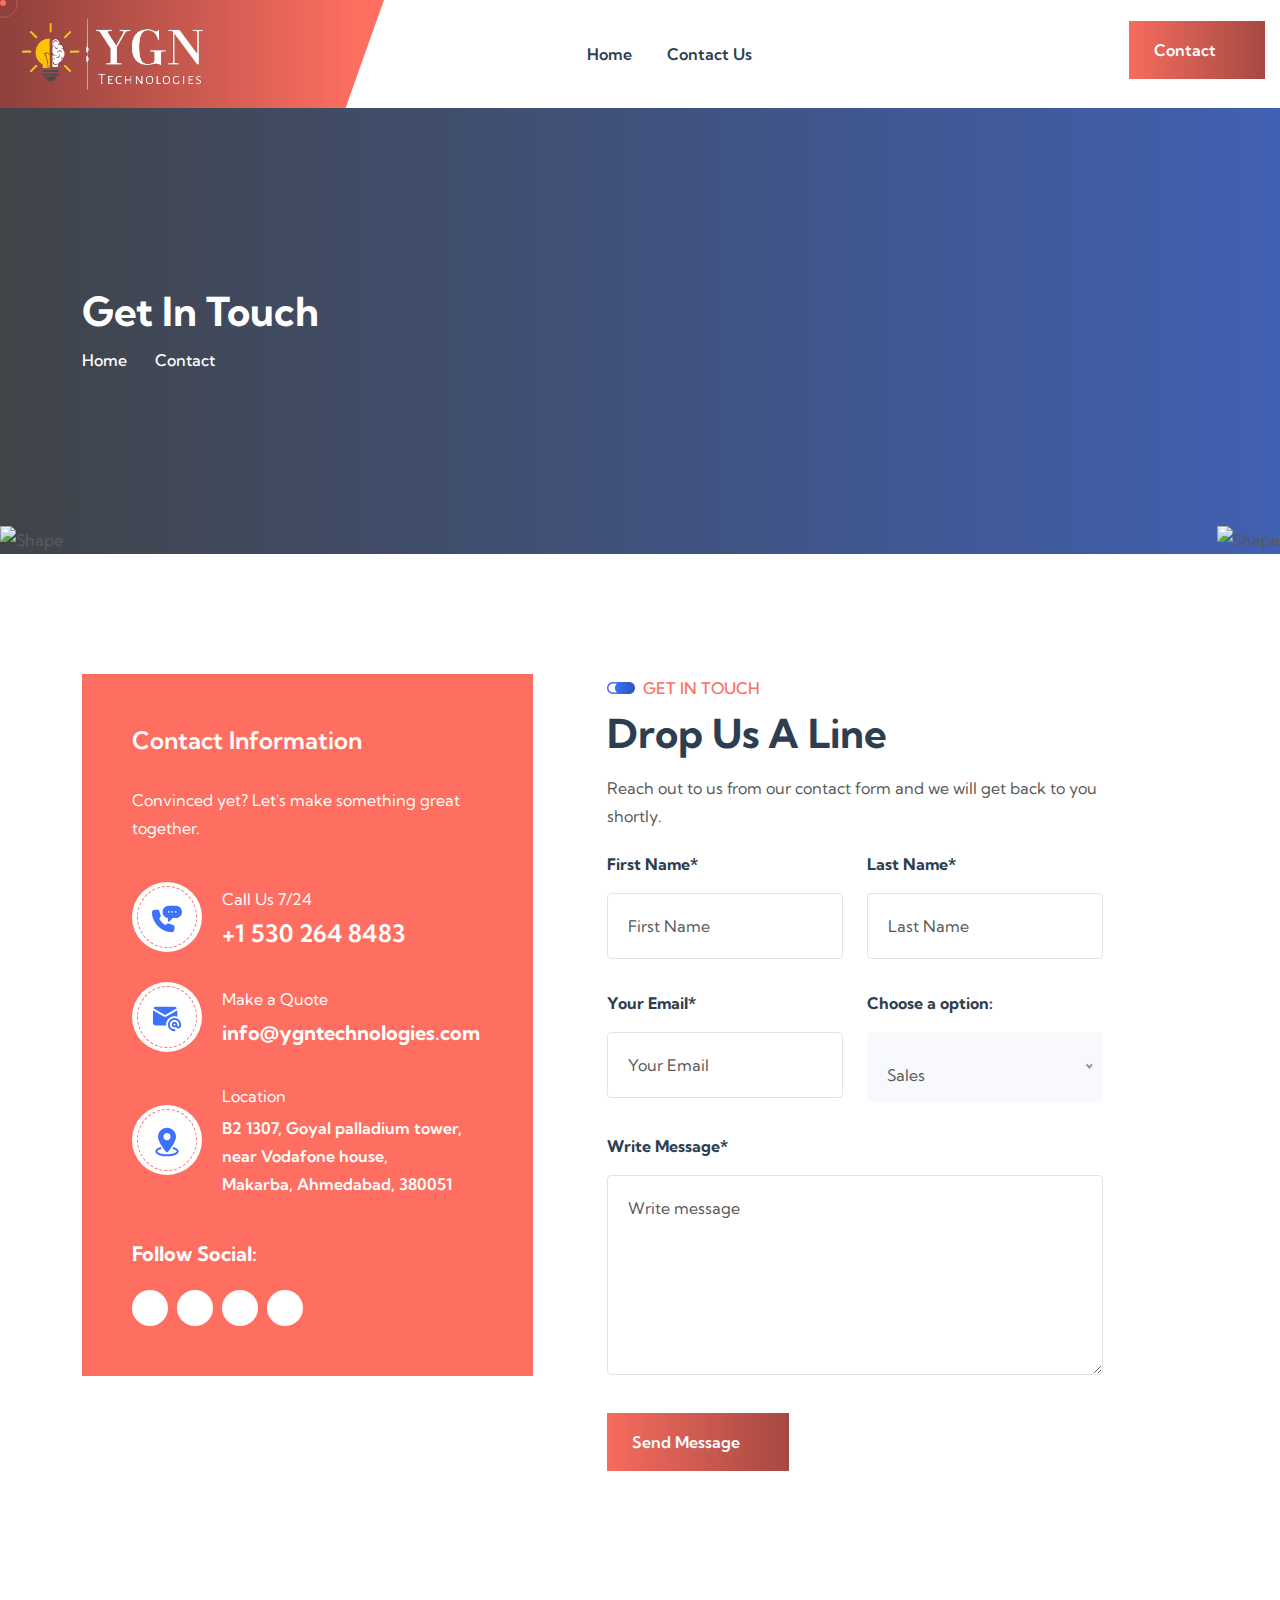
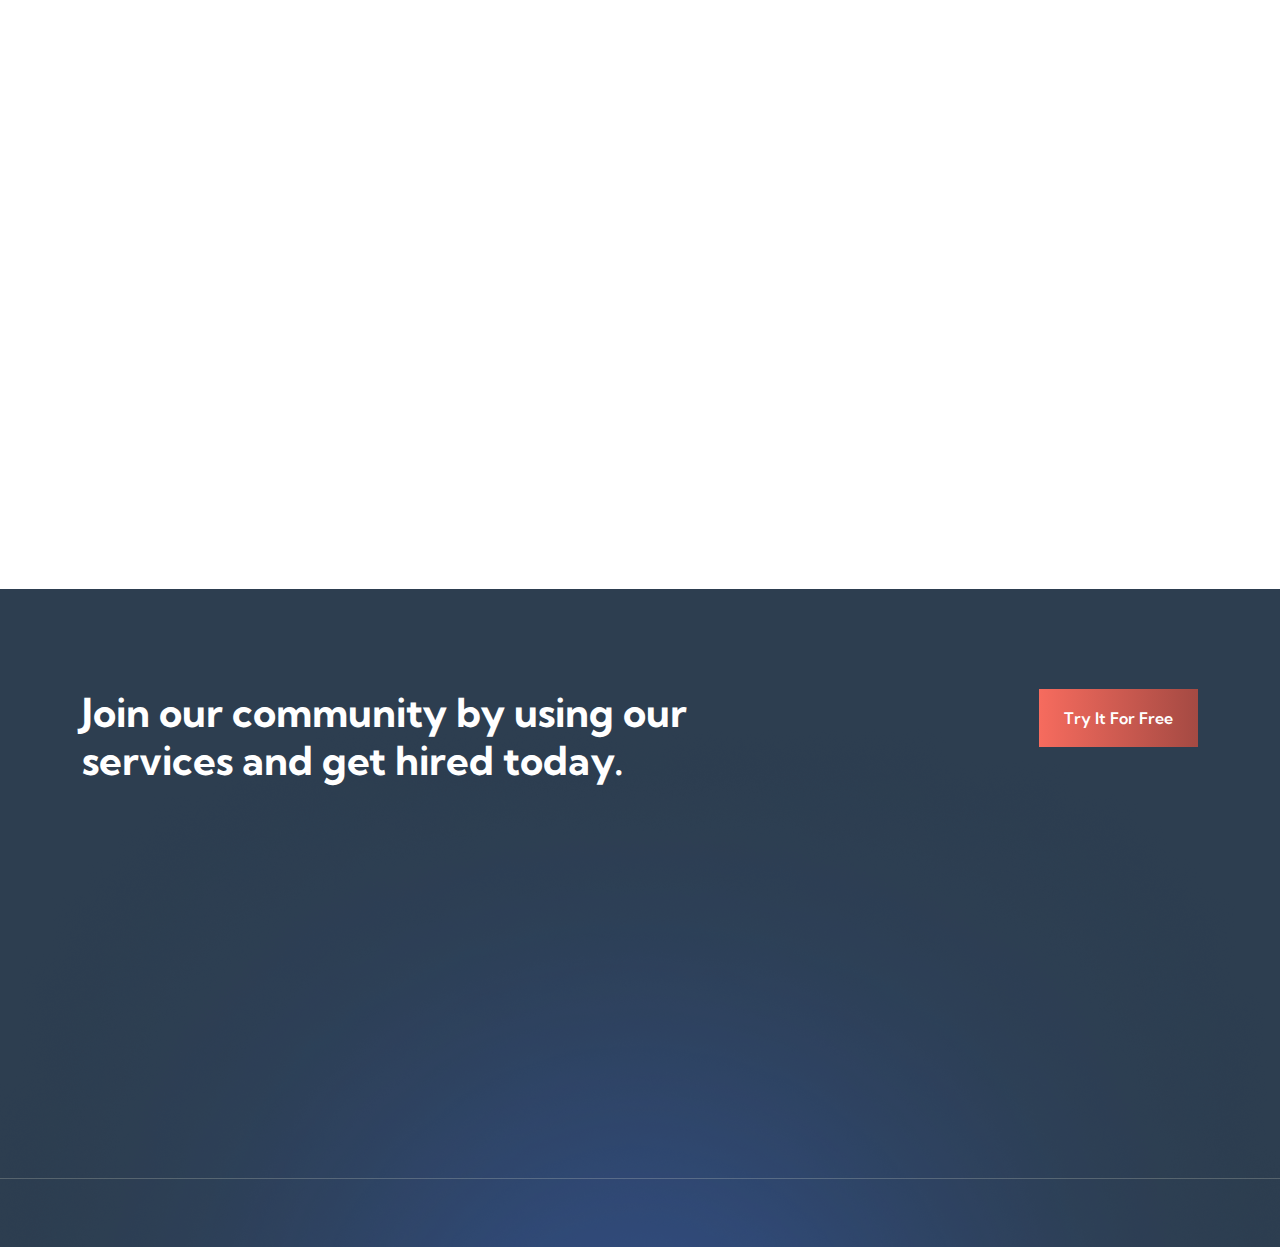
==== commit e5260b36: "Update color blue to red." ====
--- a/contact.html
+++ b/contact.html
@@ -639,14 +639,14 @@
           plan: plan
         };
 
-        emailjs
-          .send("service_kyuu6z6", "template_pbmr0st", formData)
-          .then(function (res) {
-            submitBtn.innerText = "Your message has been sent. Thank you!";
-          })
-          .catch((error) => {
-            submitBtn.innerText = "Send message";
-          });
+        // emailjs
+        //   .send("service_kyuu6z6", "template_pbmr0st", formData)
+        //   .then(function (res) {
+        //     submitBtn.innerText = "Your message has been sent. Thank you!";
+        //   })
+        //   .catch((error) => {
+        //     submitBtn.innerText = "Send message";
+        //   });
       }
   </script>
   </body>
--- a/assets/css/style.css
+++ b/assets/css/style.css
@@ -32,7 +32,7 @@
 
 ------------------------------------------------------------------*/
 @import url("https://fonts.googleapis.com/css2?family=Kumbh+Sans:wght@100;200;300;400;500;600;700;800;900&display=swap");
-:root {
+/* :root {
   --kumbh: "Kumbh Sans", sans-serif;
   --primary-color: #3c72fc;
   --primary10: rgba(60, 114, 252, 0.1);
@@ -80,7 +80,58 @@
   --border: #e3e3e3;
   --white: #ffffff;
   --black: #000000;
-}
+} */
+
+:root {
+  --kumbh: "Kumbh Sans", sans-serif;
+  --primary-color: #ff6f61; /* Coral */
+  --primary10: rgba(255, 111, 97, 0.1);
+  --gradient-bg: linear-gradient(90deg, #ff6f61 -10.59%, #00060c 300.59%);
+  --secondary-color: #2d3e50; /* Dark Blue Gray */
+  --main-bg: #ffffff; /* White */
+  --sub-bg: #f7f9fc; /* Light Gray */
+  --heading-color: #2d3e50; /* Dark Blue Gray */
+  --paragraph: #585858; /* Gray */
+  --span: #585858; /* Gray */
+  --border: #e3e3e3; /* Light Gray */
+  --white: #ffffff; /* White */
+  --black: #000000; /* Black */
+  --border-1px: 1px solid #eaecf0; /* Light Gray */
+  --border-2px: 2px solid #eaecf0; /* Light Gray */
+  --transition: all 0.3s ease-in-out; /* Transition */
+  --shadow: 0px 4px 25px 0px rgba(0, 0, 0, 0.1); /* Light Shadow */
+}
+
+:root[data-theme=dark] {
+  --primary-color: #ff6f61; /* Coral */
+  --primary10: rgba(255, 111, 97, 0.1);
+  --gradient-bg: linear-gradient(90deg, #ff6f61 -10.59%, #00060c 300.59%);
+  --secondary-color: #2d3e50; /* Dark Blue Gray */
+  --main-bg: #1f1f2b; /* Dark Gray */
+  --sub-bg: #2c2c3c; /* Darker Gray */
+  --heading-color: #ffffff; /* White */
+  --paragraph: rgba(255, 255, 255, 0.8); /* Light Gray */
+  --span: rgba(255, 255, 255, 0.8); /* Light Gray */
+  --border: #e3e3e3; /* Light Gray */
+  --white: #ffffff; /* White */
+  --black: #000000; /* Black */
+}
+
+:root[data-theme=dark] .light-area {
+  --primary-color: #ff6f61; /* Coral */
+  --primary10: rgba(255, 111, 97, 0.1);
+  --gradient-bg: linear-gradient(90deg, #ff6f61 -10.59%, #00060c 300.59%);
+  --secondary-color: #2d3e50; /* Dark Blue Gray */
+  --main-bg: #ffffff; /* White */
+  --sub-bg: #f7f9fc; /* Light Gray */
+  --heading-color: #2d3e50; /* Dark Blue Gray */
+  --paragraph: #585858; /* Gray */
+  --span: #585858; /* Gray */
+  --border: #e3e3e3; /* Light Gray */
+  --white: #ffffff; /* White */
+  --black: #000000; /* Black */
+}
+
 
 * {
   margin: 0;
@@ -2362,7 +2413,7 @@
   top: 0;
   left: 0;
   width: 30%;
-  background: linear-gradient(270deg, #3c72fc 6.32%, #00060c 216.42%);
+  background: linear-gradient(270deg, #ff6f61 6.32%, #00060c 216.42%);
   height: 100%;
   content: "";
   z-index: -1;
@@ -2559,7 +2610,7 @@
   display: none;
 }
 .header-two-area.menu-fixed {
-  background: linear-gradient(90deg, #0f0d1d -76.72%, #3c72fc 191.51%);
+  background: linear-gradient(90deg, #0f0d1d -76.72%, #ff6f61 191.51%);
   border-bottom: none;
 }
 .header-two-area .header__main .main-menu ul li a {
@@ -2579,7 +2630,7 @@
   display: none;
 }
 .header-three-area.menu-fixed {
-  background: linear-gradient(90deg, #0f0d1d -76.72%, #3c72fc 191.51%);
+  background: linear-gradient(90deg, #0f0d1d -76.72%, #ff6f61 191.51%);
   border-bottom: none;
 }
 .header-three-area .header__main .main-menu ul li a {
@@ -2589,7 +2640,7 @@
 .header-three-area .header__main .main-menu ul li a::after {
   position: absolute;
   content: "";
-  background: linear-gradient(0.49deg, #3c72fc -126.52%, rgba(60, 114, 252, 0) 92.35%);
+  background: linear-gradient(0.49deg, #ff6f61 -126.52%, rgba(60, 114, 252, 0) 92.35%);
   width: 85px;
   height: 100%;
   bottom: 0;
@@ -3025,7 +3076,7 @@
   overflow: hidden;
   position: relative;
   z-index: 1;
-  background: linear-gradient(90deg, #0f0d1d -76.72%, #3c72fc 191.51%);
+  background: linear-gradient(90deg, #0f0d1d -76.72%, #ff6f61 191.51%);
   padding-top: 250px;
   padding-bottom: 200px;
 }
@@ -3390,7 +3441,7 @@
   border-radius: 50%;
   transition: var(--transition);
   border-radius: 0px;
-  background: linear-gradient(180deg, #3c72fc -93.57%, #00060c 228.57%);
+  background: linear-gradient(180deg, #ff6f61 -93.57%, #00060c 228.57%);
   margin: 0 auto;
 }
 .service-three__item {
@@ -3405,7 +3456,7 @@
   left: 0;
   width: 100%;
   height: 0%;
-  background: linear-gradient(180deg, #3c72fc -21.56%, #00060c 252.19%);
+  background: linear-gradient(180deg, #ff6f61 -21.56%, #00060c 252.19%);
   border-radius: 8px;
   transition: var(--transition);
 }
@@ -3906,7 +3957,7 @@
   width: 100%;
   height: 0;
   content: "";
-  background: linear-gradient(0deg, #3c72fc 0%, rgba(0, 0, 0, 0) 100%);
+  background: linear-gradient(0deg, #ff6f61 0%, rgba(0, 0, 0, 0) 100%);
   transition: var(--transition);
 }
 .case-two__item:hover::after {
@@ -4057,7 +4108,7 @@
   border-radius: 50%;
   transition: var(--transition);
   margin: 0 auto;
-  background: linear-gradient(180deg, #3c72fc -210.71%, #00060c 100%);
+  background: linear-gradient(180deg, #ff6f61 -210.71%, #00060c 100%);
   margin-top: -35px;
   transition: 1s;
 }
@@ -4826,7 +4877,7 @@
   overflow: hidden;
   position: relative;
   z-index: 1;
-  background: linear-gradient(180deg, #3c72fc -1.09%, #00060c 175.27%);
+  background: linear-gradient(180deg, #ff6f61 -1.09%, #00060c 175.27%);
   padding: 40px 30px;
 }
 .pricing__item .item-shape {
